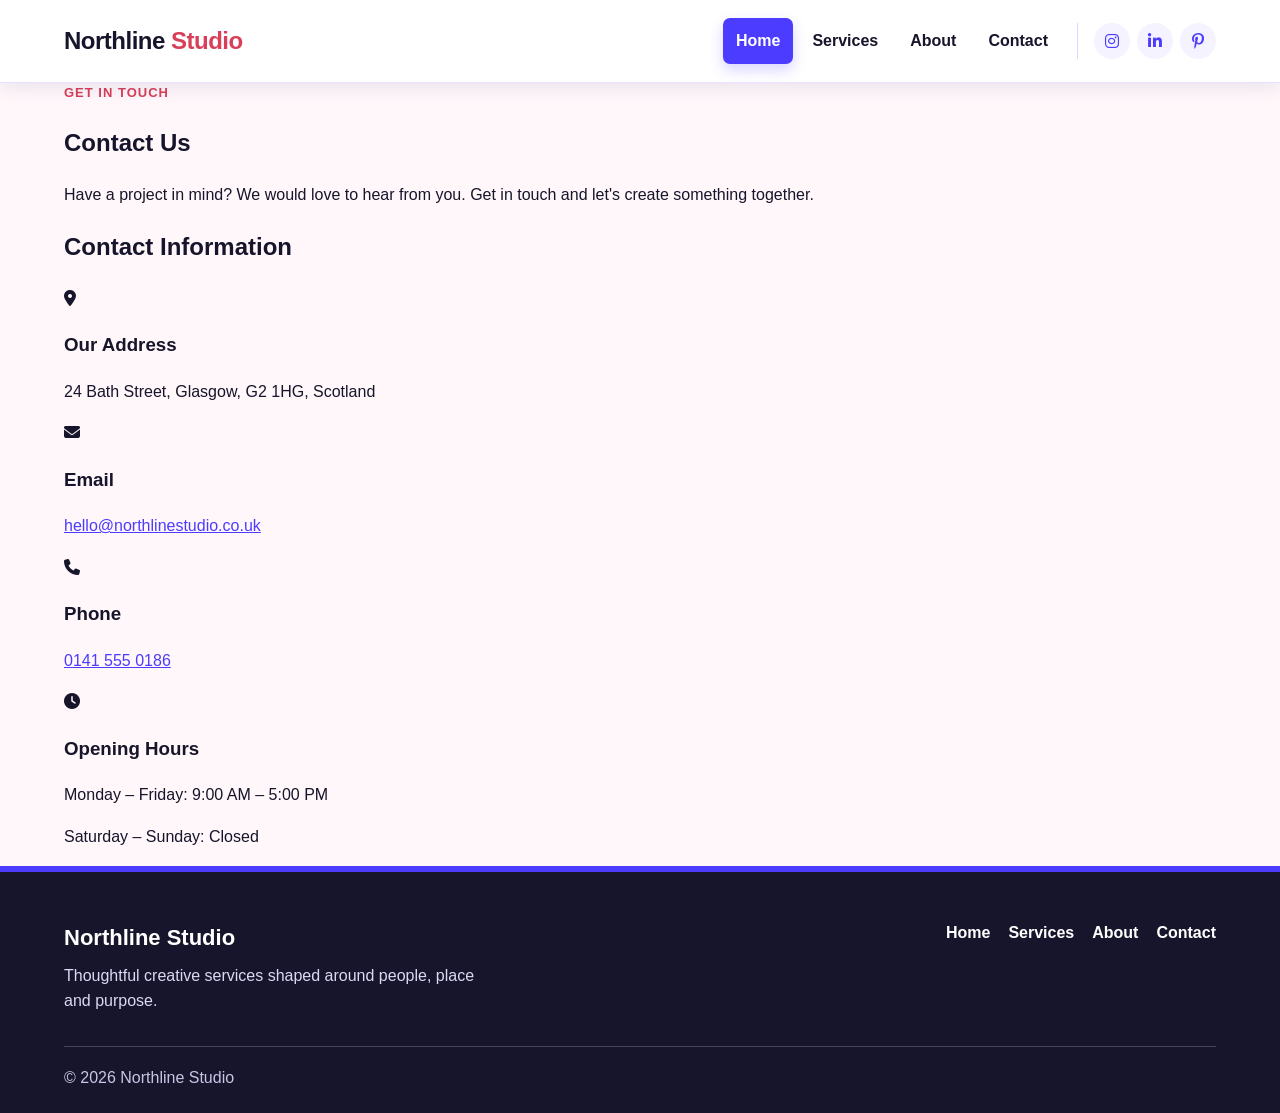
==== contact.html @ 06856095 "Create contact.html 16,11,2026" ====
<!DOCTYPE html>
<html lang="en">
<head>
	<meta charset="UTF-8">
	<meta name="viewport" content="width=device-width, initial-scale=1.0">
	<title>Northline Studio | Creative Design Solutions</title>
	<link rel="stylesheet" href="https://cdnjs.cloudflare.com/ajax/libs/font-awesome/6.7.2/css/all.min.css">

	<link rel="stylesheet" href="css/style.css">
</head>
<body>
	<!-- Site header -->
<header class="site-header">
    <div class="container header-layout">

        <a class="site-name" href="index.html">
            Northline <span>Studio</span>
        </a>

        <button class="menu-button"
                type="button"
                aria-controls="main-navigation"
                aria-expanded="false">

            <i class="fa-solid fa-bars"
               aria-hidden="true"></i>

            <span>Menu</span>
        </button>

        <nav id="main-navigation"
             class="main-navigation"
             aria-label="Main navigation">

            <ul class="nav-list">
                <li>
                    <a href="index.html"
                       aria-current="page">
                        Home
                    </a>
                </li>

                <li>
                    <a href="services.html">
                        Services
                    </a>
                </li>

                <li>
                    <a href="about.html">
                        About
                    </a>
                </li>

                <li>
                    <a href="contact.html">
                        Contact
                    </a>
                </li>
            </ul>

            <ul class="social-links"
                aria-label="Social media links">

                <li>
                    <a href="https://www.instagram.com/"
                       target="_blank"
                       rel="noopener noreferrer"
                       aria-label="Instagram, opens in a new tab">

                        <i class="fa-brands fa-instagram"
                           aria-hidden="true"></i>
                    </a>
                </li>

                <li>
                    <a href="https://www.linkedin.com/"
                       target="_blank"
                       rel="noopener noreferrer"
                       aria-label="LinkedIn, opens in a new tab">

                        <i class="fa-brands fa-linkedin-in"
                           aria-hidden="true"></i>
                    </a>
                </li>

                <li>
                    <a href="https://www.pinterest.com/"
                       target="_blank"
                       rel="noopener noreferrer"
                       aria-label="Pinterest, opens in a new tab">

                        <i class="fa-brands fa-pinterest-p"
                           aria-hidden="true"></i>
                    </a>
                </li>
            </ul>

        </nav>
    </div>
</header>

<!-- Main page content -->
<main id="main-content">

	<!-- Contact page introduction -->
<section class="contact-intro">
    <div class="container">
        <p class="section-label">GET IN TOUCH</p>
        <h1>Contact Us</h1>
        <p>
            Have a project in mind? We would love to hear from you.
            Get in touch and let's create something together.
        </p>
    </div>
</section>

<!-- Contact information -->
<section class="contact-information">
    <div class="container">
        <h2>Contact Information</h2>

        <div class="contact-details">
            <div>
                <i class="fa-solid fa-location-dot" aria-hidden="true"></i>
                <h3>Our Address</h3>
                <p>24 Bath Street, Glasgow, G2 1HG, Scotland</p>
            </div>

            <div>
                <i class="fa-solid fa-envelope" aria-hidden="true"></i>
                <h3>Email</h3>
                <p>
                    <a href="mailto:hello@northlinestudio.co.uk">
                        hello@northlinestudio.co.uk
                    </a>
                </p>
            </div>

            <div>
                <i class="fa-solid fa-phone" aria-hidden="true"></i>
                <h3>Phone</h3>
                <p>
                    <a href="tel:01415550186">0141 555 0186</a>
                </p>
            </div>

            <div>
                <i class="fa-solid fa-clock" aria-hidden="true"></i>
                <h3>Opening Hours</h3>
                <p>Monday – Friday: 9:00 AM – 5:00 PM</p>
                <p>Saturday – Sunday: Closed</p>
            </div>
        </div>
    </div>
</section>
	
</main>

<!-- Site footer -->
<footer class="site-footer">
    <div class="container">

        <div class="footer-layout">
            <div>
                <p class="footer-title">
                    Northline Studio
                </p>

                <p class="footer-description">
                    Thoughtful creative services shaped
                    around people, place and purpose.
                </p>
            </div>

            <nav aria-label="Footer navigation">
                <ul class="footer-links">
                    <li>
                        <a href="index.html">Home</a>
                    </li>

                    <li>
                        <a href="services.html">
                            Services
                        </a>
                    </li>

                    <li>
                        <a href="about.html">About</a>
                    </li>

                    <li>
                        <a href="contact.html">
                            Contact
                        </a>
                    </li>
                </ul>
            </nav>
        </div>

        <div class="footer-bottom">
            <p>&copy; 2026 Northline Studio</p>
        </div>

    </div>
</footer>

<script src="js/script.js"></script>
</body>
</html>
---- css/style.css ----
/* Include padding and borders inside element widths */
* {
	box-sizing: border-box;
}

/* Basic page settings */
body {
	display: flex;
	flex-direction: column;
	min-height: 100vh;
	margin: 0;
	color: #17152b;
	background-color: #ffffff;
	font-family: "Segoe UI", Arial, Helvetica, sans-serif;
	line-height: 1.6;
}

/* Allow the main content to fill available space */
main {
	flex: 1;
	background-color: #fff7fa;
}



/* Responsive images */
img {
	display: block;
	max-width: 100%;
	height: auto;
}

/* Use the page font in form controls */
button,
input,
textarea,
select {
	font: inherit;
}

/* General link colour */
a {
	color: #4c3cff;
}

/* Reusable centred content container */
.container,
.introduction-content,
.service-section {
	width: 90%;
	max-width: 1200px;
	margin-left: auto;
	margin-right: auto;
}

/* Prevent the page behind the menu from scrolling */
body.menu-is-open {
	overflow: hidden;
}

/* Site header */
.site-header {
	position: sticky;
	top: 0;
	z-index: 1000;
	background-color: #ffffff;
	border-bottom: 1px solid #e7e3ff;
	box-shadow: 0 4px 18px rgba(45, 36, 120, 0.1);
}

/* Header content */
.header-layout {
	display: flex;
	justify-content: space-between;
	align-items: center;
	gap: 20px;
	height: 72px;
}

/* Website name */
.site-name {
	color: #17152b;
	font-size: 21px;
	font-weight: bold;
	letter-spacing: -0.5px;
	text-decoration: none;
	white-space: nowrap;
}

/* Highlight part of the website name */
.site-name span {
	color: #d83f58;
}

/* Website name interaction */
.site-name:hover,
.site-name:focus-visible {
	color: #4c3cff;
}

/* Mobile menu button */
.menu-button {
	display: flex;
	align-items: center;
	gap: 8px;
	padding: 9px 13px;
	color: #ffffff;
	background-color: #4c3cff;
	border: 0;
	border-radius: 7px;
	font-weight: bold;
	box-shadow: 0 6px 14px rgba(76, 60, 255, 0.22);
	cursor: pointer;
}

/* Keep the icon width consistent */
.menu-button i {
	width: 18px;
	font-size: 18px;
	text-align: center;
}

/* Menu button interaction */
.menu-button:hover {
	background-color: #3828d6;
}

/* Full-screen mobile navigation */
.main-navigation {
	display: none;
	position: fixed;
	top: 72px;
	right: 0;
	bottom: 0;
	left: 0;
	padding: 45px 5%;
	background: linear-gradient(
		155deg,
		#4c3cff 0%,
		#6d4cff 48%,
		#17152b 100%
    );
	overflow-y: auto;
}

/* Display the mobile navigation */
.main-navigation.menu-open {
	display: block;
}

/* Mobile navigation list */
.nav-list {
	display: flex;
	flex-direction: column;
	gap: 8px;
	max-width: 700px;
	margin: 0 auto;
	padding: 0;
	list-style: none;
}

/* Mobile navigation links */
.nav-list a {
	display: block;
	padding: 14px 16px;
	color: #ffffff;
	font-size: 27px;
	font-weight: bold;
	text-decoration: none;
	border-bottom: 1px solid rgba(255, 255, 255, 0.2);
}

/* Mobile link interaction */
.nav-list a:hover,
.nav-list a:focus-visible {
	color: #ffffff;
	background-color: rgba(255, 255, 255, 0.1);
}

/* Current page */
.nav-list a[aria-current="page"] {
	color: #ffd166;
}

/* Social media list */
.social-links {
	display: flex;
	align-items: center;
	gap: 12px;
	margin: 32px auto 0;
	padding: 0;
	max-width: 700px;
	list-style: none;
}

/* Social media links */
.social-links a {
	display: grid;
	width: 46px;
	height: 46px;
	color: #17152b;
	background-color: #ffd166;
	border-radius: 50%;
	place-items: center;
	text-decoration: none;
}

/* Social media interaction */
.social-links a:hover,
.social-links a:focus-visible {
	color: #ffffff;
	background-color: #d83f58;
}

/* Hero section */
.hero{
	display: flex;
	align-items: center;
	min-height: 280px;
	color: #ffffff;
	background-image:url("../images/hero_image.jpg");
	background-size: cover;
	background-position: center top;
}

.introduction-image{
	display: flex;
	align-items: center;
	min-height: 280px;
	/* color: #ffffff; */
	background-image:url("../images/introduction-image.jpg");
	background-size: cover;
	background-position: center;
}

.hero-content {
	padding-top: 40px;
	padding-bottom: 40px;
}

.hero h1 {
	max-width: 750px;
	margin-top: 0;
	margin-bottom: 8px;
	font-size: 32px;
	line-height: 1.2;
}

.hero p {
	max-width: 850px;
	margin-top: 0;
	margin-bottom: 18px;
	font-size: 16px;
}

.hero .button {
	display: inline-block;
	padding: 10px 18px;
	color: #ffffff;
	background-color: #4c3cff;
	border-radius: 7px;
	font-weight: bold;
	text-decoration: none;
}

.hero .button:hover,
.hero .button:focus-visible {
	background-color: #3828d6;
}

/* Services section */
.services-section,
.introduction {
	padding-top: 55px;
	padding-bottom: 60px;
	background-color: #fff7fa;
}
.service-section{
	background-color: #fff7fa;
}

.section-heading {
	max-width: 650px;
	margin-bottom: 30px;
}

/* Small label */
.section-label {
	margin-top: 0;
	margin-bottom: 5px;
	color: #d83f58;
	font-size: 13px;
	font-weight: bold;
	text-transform: uppercase;
	letter-spacing: 1px;
}

.section-heading h2,
.introduction-content h2 {
	margin-top: 0;
	margin-bottom: 10px;
	font-size: 30px;
	line-height: 1.2;
}

.section-heading > p:last-child {
	margin-top: 0;
	color: #777287;
}

/* Services grid */
/* .service-grid {
	display: grid;
	grid-template-columns: repeat(3, 1fr);
	gap: 22px;
} */

.service-grid {
    display: grid;
    grid-template-columns: 1fr;
    gap: 22px;
}

.service-card,
.service-item {
	position: relative;
	background-color: #ffffff;
	border-radius: 10px;
	overflow: hidden;
	box-shadow: 0 5px 15px rgba(45, 36, 120, 0.08);
}

.service-card > img {
	display: block;
	width: 100%;
	height: 280px;
	object-fit: cover;
}

.service-card-content {
	position: relative;
	padding: 28px 18px 20px;
}

.service-card h3,
.service-item h3 {
	margin-top: 0;
	margin-bottom: 8px;
	color: #17152b;
	font-size: 19px;
}

.service-card p,
.service-item p {
	margin-top: 0;
	color: #777287;
	font-size: 14px;
}

.service-card ul,
.service-item ul {
	padding-left: 18px;
	color: #555166;
	font-size: 13px;
}

.service-card-content > a,
.service-item .service-content-wrap > a {
	display: inline-block;
	margin-top: 8px;
	color: #4c3cff;
	font-size: 13px;
	font-weight: bold;
	text-decoration: none;
}

.service-icon {
	position: absolute;
	top: -22px;
	left: 15px;
	display: grid;
	width: 44px;
	height: 44px;
	color: #17152b;
	background-color: #ffd166;
	border: 4px solid #ffffff;
	border-radius: 50%;
	place-items: center;
}

/* Servises Page */

.service-item {
	display: flex;
	flex-direction: row;
	justify-content: space-between;
	gap: 40px;
	margin-bottom: 80px;
	background-color: #fff7fa;
	border-radius: 10px;
}

.service-section{
	background-color: #fff7fa;
}

.service-item img{
	display: block;
	width: 50%;
	height: auto;
	object-fit: cover;
}

.service-content-wrap {
	
	padding: 120px 30px 100px;
	
}

/* Site footer */
.site-footer {
	padding-top: 48px;
	color: #ffffff;
	background-color: #17152b;
	border-top: 6px solid #4c3cff;
}

/* Main footer layout */
.footer-layout {
	display: flex;
	flex-direction: column;
	gap: 32px;
}

/* Company name in the footer */
.footer-title {
	margin-top: 0;
	margin-bottom: 8px;
	color: #ffffff;
	font-size: 22px;
	font-weight: bold;
}

/* Short company description */
.footer-description {
	max-width: 430px;
	margin-top: 0;
	margin-bottom: 0;
	color: #dcd8f5;
}

/* Footer navigation list */
.footer-links {
	display: flex;
	flex-direction: column;
	gap: 10px;
	margin: 0;
	padding: 0;
	list-style: none;
}

/* Footer navigation links */
.footer-links a {
	color: #ffffff;
	font-weight: bold;
	text-decoration: none;
}

/* Footer link interaction */
.footer-links a:hover,
.footer-links a:focus-visible {
	color: #ffd166;
	text-decoration: underline;
	text-underline-offset: 4px;
}

/* Copyright area */
.footer-bottom {
	padding-top: 18px;
	padding-bottom: 22px;
	margin-top: 32px;
	color: #c9c4e5;
	border-top: 1px solid rgba(255, 255, 255, 0.2);
}

/* Remove the default paragraph margin */
.footer-bottom p {
  margin: 0;
}


/* Larger-screen navigation */
@media (min-width: 800px) {

	.header-layout {
		height: 82px;
	}

	.site-name {
		font-size: 24px;
	}

	.menu-button {
		display: none;
	}

	.main-navigation {
		display: flex;
		position: static;
		align-items: center;
		gap: 16px;
		padding: 0;
		background: transparent;
		overflow: visible;
	}

	.nav-list {
		flex-direction: row;
		align-items: center;
		gap: 6px;
		max-width: none;
	}

	.nav-list a {
		padding: 10px 13px;
		color: #17152b;
		font-size: 16px;
		border: 0;
		border-radius: 7px;
	}

	.nav-list a:hover,
	.nav-list a:focus-visible {
		color: #4c3cff;
		background-color: #f5f3ff;
	}

	.nav-list a[aria-current="page"] {
		color: #ffffff;
		background-color: #4c3cff;
		box-shadow: 0 6px 14px rgba(76, 60, 255, 0.22);
	}

	.social-links {
		gap: 7px;
		max-width: none;
		margin: 0;
		padding-left: 16px;
		border-left: 1px solid #ddd8ff;
	}

	.social-links a {
		width: 36px;
		height: 36px;
		color: #4c3cff;
		background-color: #f5f3ff;
	}

	.hero h1 {
		font-size: 26px;
	}

	.hero p {
		font-size: 14px;
	}

	.section-heading h2 {
    font-size: 26px;
	}

	.service-grid {
    grid-template-columns: repeat(3, 1fr);
}

	.footer-layout {
		flex-direction: row;
		justify-content: space-between;
		align-items: flex-start;
	}

	.footer-links {
		flex-direction: row;
		flex-wrap: wrap;
		gap: 18px;
	}

}
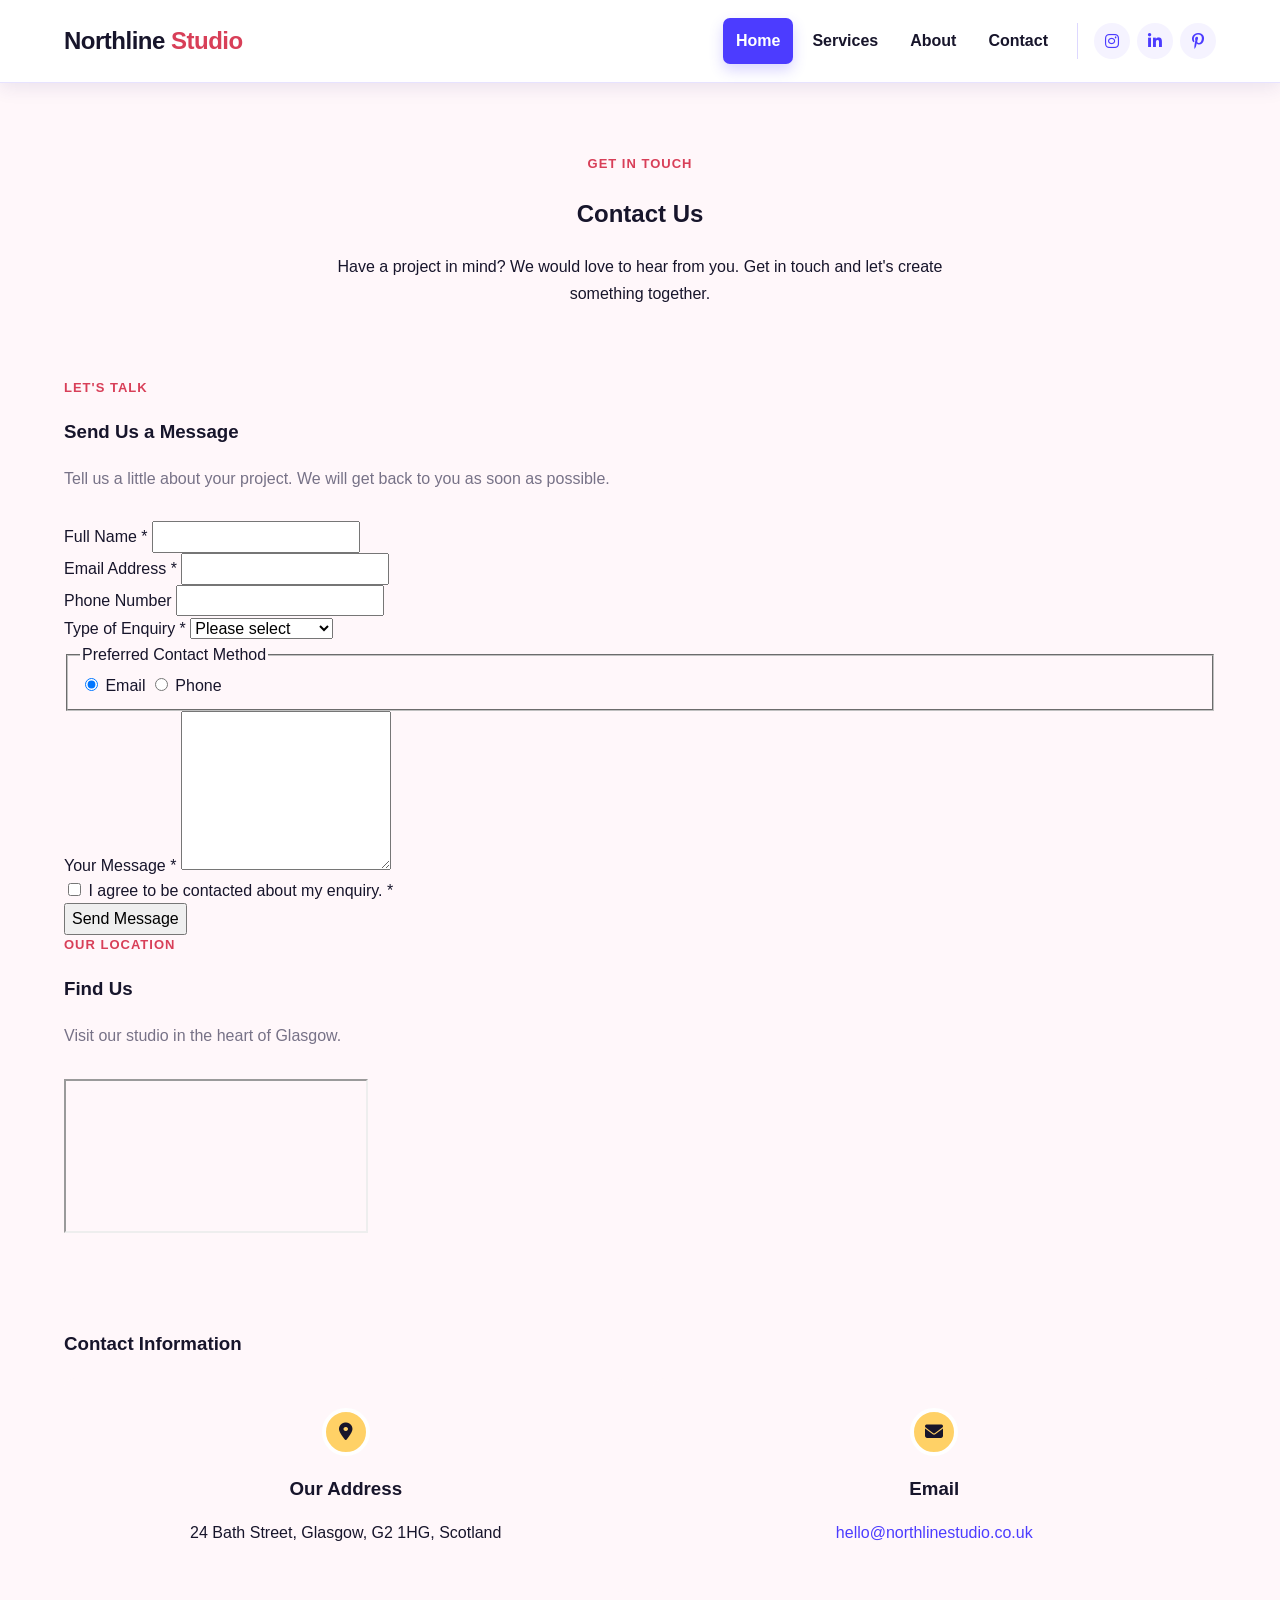
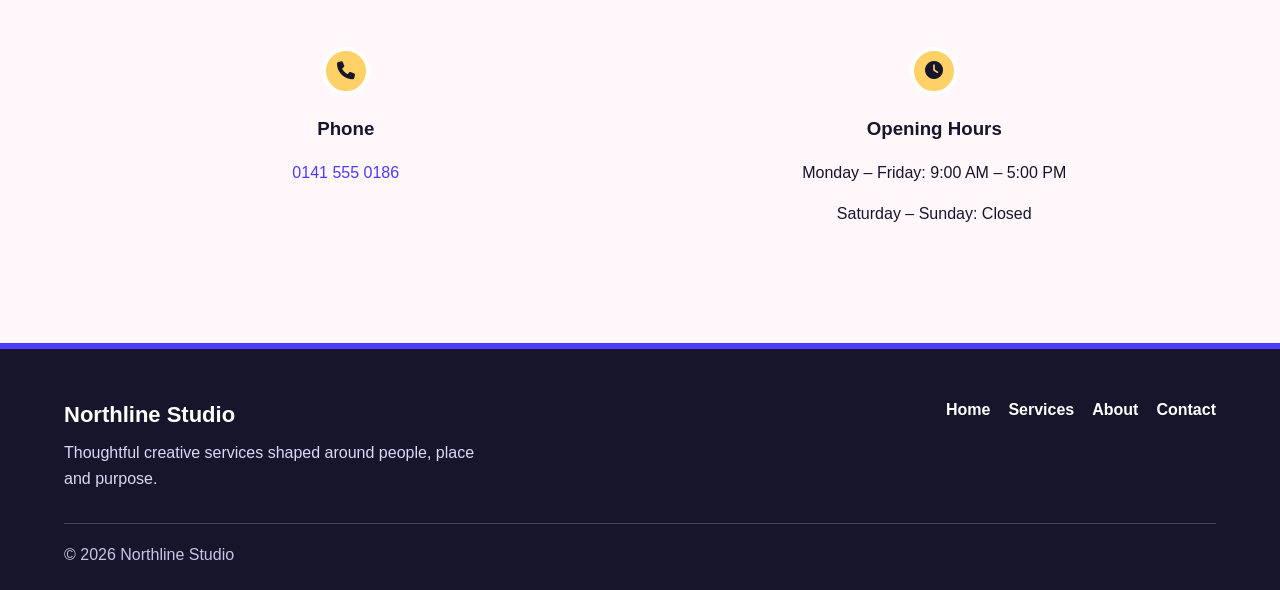
==== commit 28d8f2bf: "Update contact.html 16.11.2026" ====
--- a/contact.html
+++ b/contact.html
@@ -104,10 +104,15 @@
 <main id="main-content">
 
 	<!-- Contact page introduction -->
+
+	<section class="contact-image">
+		<!-- <img src="./images/introduction-image.jpg" alt="Creative design workspace with sketches and color swatches"> -->	
+	</section>
+	
 <section class="contact-intro">
     <div class="container">
         <p class="section-label">GET IN TOUCH</p>
-        <h1>Contact Us</h1>
+        <h2>Contact Us</h2>
         <p>
             Have a project in mind? We would love to hear from you.
             Get in touch and let's create something together.
@@ -115,10 +120,156 @@
     </div>
 </section>
 
+<!-- Contact form section -->
+<section class="contact-form-section">
+    <div class="container">
+
+        <div class="section-heading">
+            <p class="section-label">LET'S TALK</p>
+            <h3>Send Us a Message</h3>
+            <p>
+                Tell us a little about your project.
+                We will get back to you as soon as possible.
+            </p>
+        </div>
+
+        <div class="form-panel">
+
+            <form class="contact-form" action="#" method="post">
+
+                <div class="form-grid">
+
+                    <!-- Name -->
+                    <div class="form-group">
+                        <label for="full-name">Full Name *</label>
+                        <input
+                            type="text"
+                            id="full-name"
+                            name="full-name"
+                            autocomplete="name"
+                            required>
+                    </div>
+
+                    <!-- Email -->
+                    <div class="form-group">
+                        <label for="email">Email Address *</label>
+                        <input
+                            type="email"
+                            id="email"
+                            name="email"
+                            autocomplete="email"
+                            required>
+                    </div>
+
+                    <!-- Phone -->
+                    <div class="form-group">
+                        <label for="phone">Phone Number</label>
+                        <input
+                            type="tel"
+                            id="phone"
+                            name="phone"
+                            autocomplete="tel">
+                    </div>
+
+                    <!-- Enquiry type -->
+                    <div class="form-group">
+                        <label for="enquiry-type">Type of Enquiry *</label>
+                        <select
+                            id="enquiry-type"
+                            name="enquiry-type"
+                            required>
+
+                            <option value="">Please select</option>
+                            <option value="brand-identity">Brand Identity</option>
+                            <option value="website-design">Website Design</option>
+                            <option value="content-creation">Content Creation</option>
+                            <option value="general-enquiry">General Enquiry</option>
+
+                        </select>
+                    </div>
+
+                </div>
+
+                <!-- Preferred contact method -->
+                <fieldset class="form-group contact-preference">
+                    <legend>Preferred Contact Method</legend>
+
+                    <label>
+                        <input
+                            type="radio"
+                            name="contact-method"
+                            value="email"
+                            checked>
+                        Email
+                    </label>
+
+                    <label>
+                        <input
+                            type="radio"
+                            name="contact-method"
+                            value="phone">
+                        Phone
+                    </label>
+                </fieldset>
+
+                <!-- Message -->
+                <div class="form-group">
+                    <label for="message">Your Message *</label>
+                    <textarea
+                        id="message"
+                        name="message"
+                        rows="6"
+                        required></textarea>
+                </div>
+
+                <!-- Consent -->
+                <div class="checkbox-group">
+                    <input
+                        type="checkbox"
+                        id="consent"
+                        name="consent"
+                        required>
+
+                    <label for="consent">
+                        I agree to be contacted about my enquiry. *
+                    </label>
+                </div>
+
+                <button class="contact-submit" type="submit">
+                    Send Message
+                </button>
+
+            </form>
+
+        </div>
+    </div>
+</section>
+
+<section class="map-section">
+	<div class="container">
+
+		<div class="section-heading">
+			<p class="section-label">OUR LOCATION</p>
+			<h3>Find Us</h3>
+			<p>Visit our studio in the heart of Glasgow.</p>
+		</div>
+
+		<div class="contact-map">
+			<iframe
+				src="https://www.google.com/maps?q=24+Bath+Street,+Glasgow,+G2+1HG&output=embed"
+				title="Map showing the location of Northline Studio in Glasgow"
+				loading="lazy"
+				referrerpolicy="no-referrer-when-downgrade">
+			</iframe>
+    </div>
+
+	</div>
+</section>
+
 <!-- Contact information -->
 <section class="contact-information">
     <div class="container">
-        <h2>Contact Information</h2>
+        <h3>Contact Information</h3>
 
         <div class="contact-details">
             <div>
--- a/css/style.css
+++ b/css/style.css
@@ -417,6 +417,82 @@
 	
 }
 
+/* Contact page introduction */
+.contact-intro {
+	padding: 70px 0;
+	text-align: center;
+	background-color: #fff7fa;
+}
+
+.contact-intro h1 {
+	font-size: 42px;
+	color: #17152b;
+	margin-bottom: 15px;
+}
+
+.contact-intro p {
+	max-width: 650px;
+	margin: 0 auto;
+	line-height: 1.7;
+}
+
+/* Contact information */
+.contact-information {
+	padding: 70px 0;
+}
+
+.contact-information h2 {
+	text-align: center;
+	font-size: 32px;
+	margin-bottom: 40px;
+	color: #17152b;
+}
+
+.contact-details {
+	display: grid;
+	grid-template-columns: 1fr;
+	gap: 25px;
+}
+
+.contact-details > div {
+	background-color: #fff7fa;
+	padding: 30px;
+	border-radius: 12px;
+	text-align: center;
+}
+
+.contact-details i {
+    display: grid;
+    width: 48px;
+    height: 48px;
+    margin: 0 auto 15px;
+    font-size: 18px;
+    color: #17152b;
+    background-color: #ffd166;
+    border: 4px solid #ffffff;
+    border-radius: 50%;
+    place-items: center;
+}
+	
+
+.contact-details h3 {
+	color: #17152b;
+	margin-bottom: 10px;
+}
+
+.contact-details p {
+	line-height: 1.6;
+}
+
+.contact-details a {
+	color: #4c3cff;
+	text-decoration: none;
+}
+
+.contact-details a:hover {
+  text-decoration: underline;
+}
+
 /* Site footer */
 .site-footer {
 	padding-top: 48px;
@@ -568,9 +644,22 @@
     font-size: 26px;
 	}
 
+
 	.service-grid {
     grid-template-columns: repeat(3, 1fr);
 }
+
+	.contact-details {
+		grid-template-columns: repeat(2, 1fr);
+	}
+
+	
+
+
+
+	.contact-intro h1 {
+		font-size: 34px;
+	}
 
 	.footer-layout {
 		flex-direction: row;
